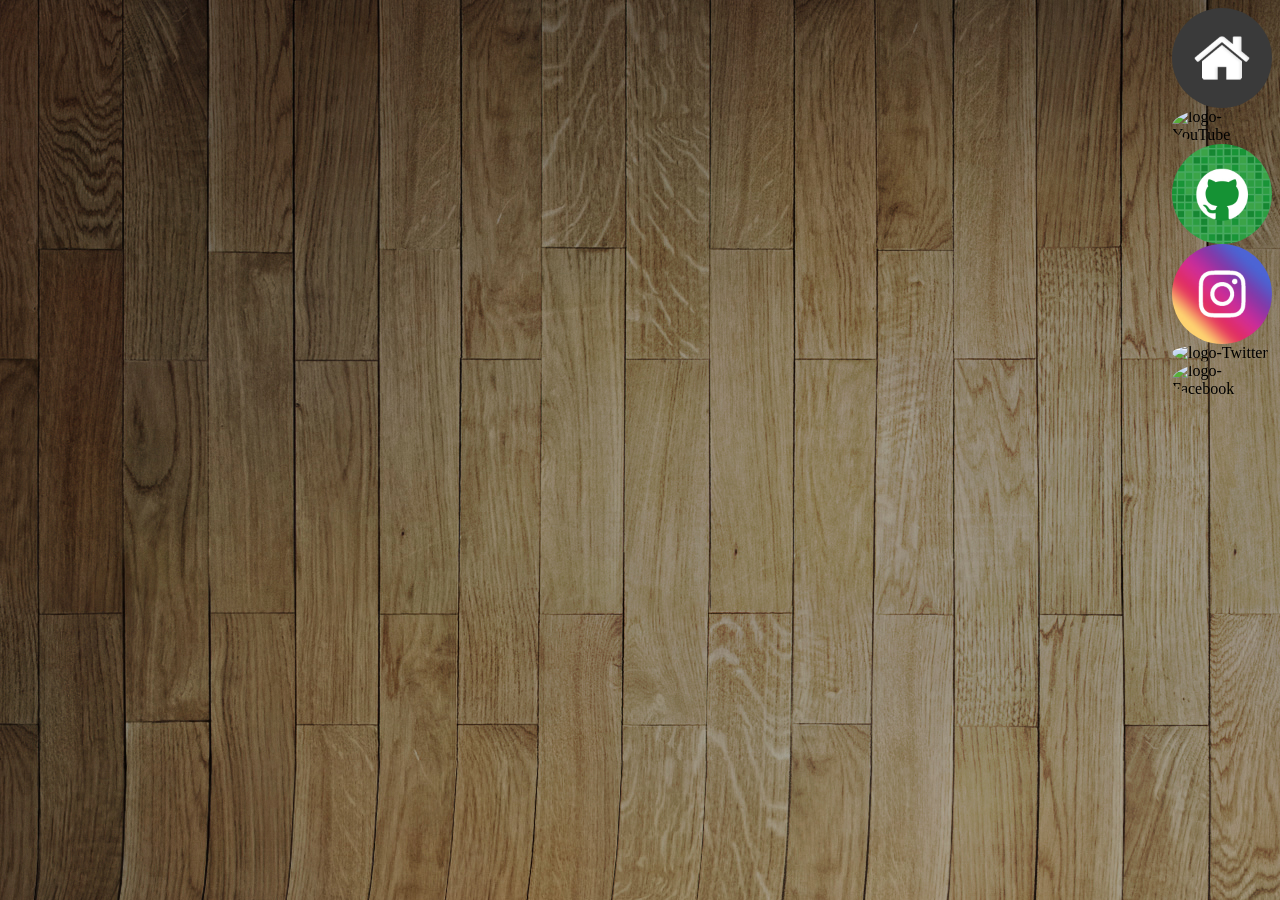
==== index.html @ d4d2e00e "iniciei o projeto das redes sociais" ====
<!DOCTYPE html>
<html lang="pt-br">
<head>
    <meta charset="UTF-8">
    <meta name="viewport" content="width=device-width, initial-scale=1.0">
    <title>Projeto Redes Sociais</title>
    <link rel="shortcut icon" href="favicon.ico" type="image/x-icon">
    <link rel="stylesheet" href="style.css">
</head>
<body>    

    <img id="lateral" class="logo-home" src="imagens/logo-home.jpg" alt="logo-Home"> 

    <img id="lateral" class="logo-youtube" src="imagens/logo-youtube.jpg" alt="logo-YouTube"> 

    <a href="https://github.com/HectorBarbosa09" target="_blank" rel="external"><img id="lateral" class="logo-github" src="imagens/logo-github.jpg" alt="logo-GitHub"></a>

    <a href="https://www.instagram.com/hectorr__b/" target="_blank" rel="external"><img id="lateral" class="logo-instagram" src="imagens/logo-instagram.jpg" alt="logo-Instagram"></a>

    <img id="lateral" class="logo-twitter" src="imagens/logo-twitter.jpg" alt="logo-Twitter">
   
    <img id="lateral" class="logo-facebook" src="imagens/logo-facebook.jpg" alt="logo-Facebook">
</body>
</html>
---- style.css ----
@charset "UTF-8";

body{
    background-image: url(imagens/fundo-madeira.jpg);
}


#lateral{
    border-radius: 50%;
    background-position: right;   
}

.logo-home {
    display: block;       
    margin-left: auto;    
    margin-right: 0;
    max-width: 100px;
}

.logo-youtube {
    display: block;       
    margin-left: auto;    
    margin-right: 0;
    max-width: 100px;
}

.logo-github{
    display: block;       
    margin-left: auto;    
    margin-right: 0;
    max-width: 100px;
}

a:hover .logo-github {
    border: 1px solid white;
    max-width: 110px;
}

.logo-instagram {
    display: block;       
    margin-left: auto;    
    margin-right: 0;
    max-width: 100px;
}

.logo-twitter{
    display: block;       
    margin-left: auto;    
    margin-right: 0;
    max-width: 100px;
}

.logo-facebook {
    display: block;       
    margin-left: auto;    
    margin-right: 0;
    max-width: 100px;
}
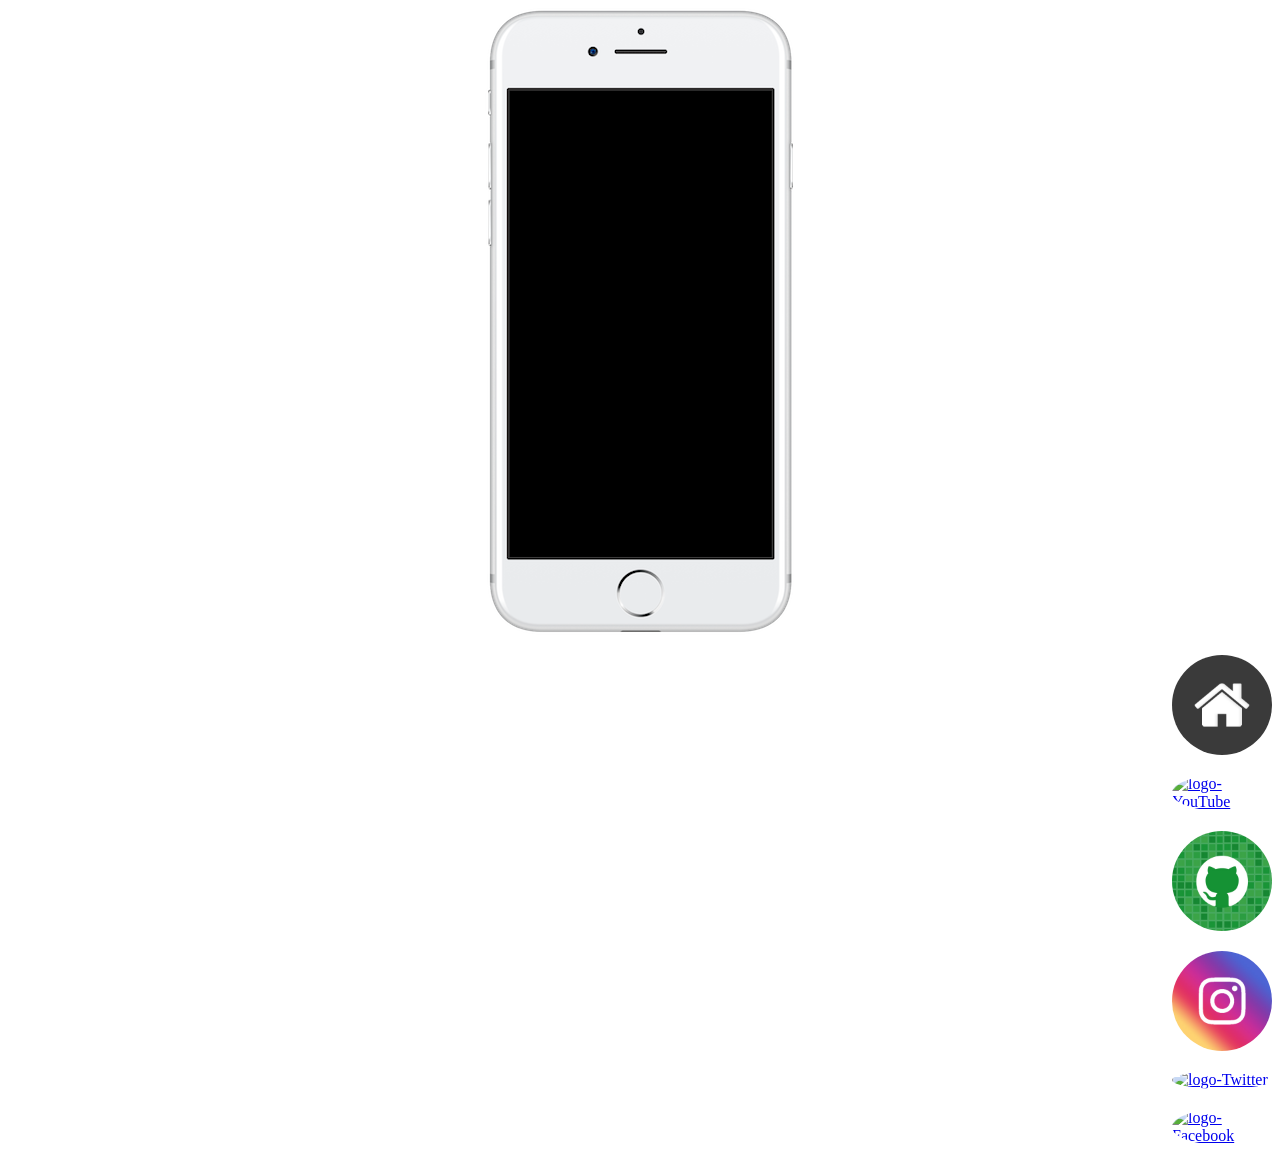
==== commit 2f716c09: "continuação do projeto" ====
--- a/index.html
+++ b/index.html
@@ -5,20 +5,22 @@
     <meta name="viewport" content="width=device-width, initial-scale=1.0">
     <title>Projeto Redes Sociais</title>
     <link rel="shortcut icon" href="favicon.ico" type="image/x-icon">
-    <link rel="stylesheet" href="style.css">
+    <link rel="stylesheet" href="estilos/style.css">
 </head>
 <body>    
+    <img src="imagens/frame-iphone.png" alt="frame-iphone" class="frame-iphone">
 
-    <img id="lateral" class="logo-home" src="imagens/logo-home.jpg" alt="logo-Home"> 
 
-    <img id="lateral" class="logo-youtube" src="imagens/logo-youtube.jpg" alt="logo-YouTube"> 
+    <a href="#"><img id="lateral" class="logo-home" src="imagens/logo-home.jpg" alt="logo-Home"></a> 
+
+    <a href="https://www.youtube.com/@HectorBarbosa00/posts" target="_blank" rel="external"><img id="lateral" class="logo-youtube" src="imagens/logo-youtube.jpg" alt="logo-YouTube"></a> 
 
     <a href="https://github.com/HectorBarbosa09" target="_blank" rel="external"><img id="lateral" class="logo-github" src="imagens/logo-github.jpg" alt="logo-GitHub"></a>
 
     <a href="https://www.instagram.com/hectorr__b/" target="_blank" rel="external"><img id="lateral" class="logo-instagram" src="imagens/logo-instagram.jpg" alt="logo-Instagram"></a>
 
-    <img id="lateral" class="logo-twitter" src="imagens/logo-twitter.jpg" alt="logo-Twitter">
+    <a href="https://x.com/HectorBarb55747" target="_blank" rel="external"><img id="lateral" class="logo-twitter" src="imagens/logo-twitter.jpg" alt="logo-Twitter"></a>
    
-    <img id="lateral" class="logo-facebook" src="imagens/logo-facebook.jpg" alt="logo-Facebook">
+    <a href="https://www.facebook.com/profile.php?id=61585404253738" target="_blank" rel="external"><img id="lateral" class="logo-facebook" src="imagens/logo-facebook.jpg" alt="logo-Facebook"></a>
 </body>
 </html>
--- a/estilos/style.css
+++ b/estilos/style.css
@@ -0,0 +1,91 @@
+@charset "UTF-8";
+
+body{
+    background-image: url(imagens/fundo-madeira.jpg);
+}
+
+
+#lateral{
+    border-radius: 50%;
+    background-position: right;
+    margin-top: 20px;
+}
+
+.frame-iphone {
+    display: block;       
+    margin-left: auto;    
+    margin-right: auto;
+    max-width: 400px;
+}
+
+.logo-home {
+    display: block;       
+    margin-left: auto;    
+    margin-right: 0;
+    max-width: 100px;
+}
+
+a:hover .logo-home {
+    border: 1px solid gray;
+    max-width: 110px;
+}
+
+.logo-youtube {
+    display: block;       
+    margin-left: auto;    
+    margin-right: 0;
+    max-width: 100px;
+}
+
+a:hover .logo-youtube {
+    border: 1px solid rgba(255, 0, 0, 0.623);
+    max-width: 110px;
+}
+
+.logo-github{
+    display: block;       
+    margin-left: auto;    
+    margin-right: 0;
+    max-width: 100px;
+}
+
+a:hover .logo-github {
+    border: 1px solid greenyellow;
+    max-width: 110px;
+}
+
+.logo-instagram {
+    display: block;       
+    margin-left: auto;    
+    margin-right: 0;
+    max-width: 100px;
+}
+
+a:hover .logo-instagram {
+    border: 1px solid pink;
+    max-width: 110px;
+}
+
+.logo-twitter{
+    display: block;       
+    margin-left: auto;    
+    margin-right: 0;
+    max-width: 100px;
+}
+
+a:hover .logo-twitter {
+    border: 1px solid rgba(41, 41, 167, 0.692);
+    max-width: 110px;
+}
+
+.logo-facebook {
+    display: block;       
+    margin-left: auto;    
+    margin-right: 0;
+    max-width: 100px;
+}
+
+a:hover .logo-facebook {
+    border: 1px solid rgb(65, 65, 223);
+    max-width: 110px;
+}
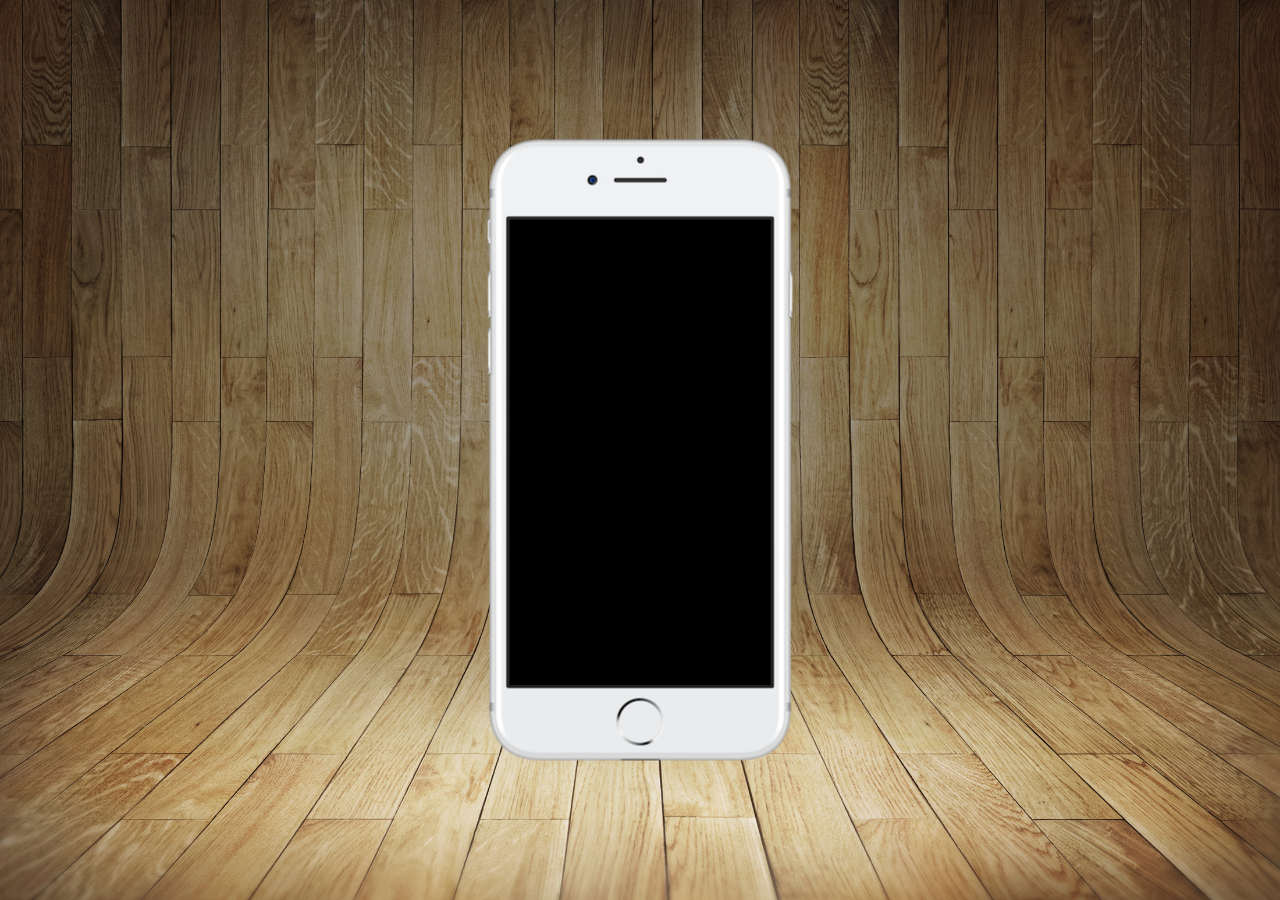
==== commit 214f202d: "continuação e correções projeto-android" ====
--- a/index.html
+++ b/index.html
@@ -8,19 +8,16 @@
     <link rel="stylesheet" href="estilos/style.css">
 </head>
 <body>    
-    <img src="imagens/frame-iphone.png" alt="frame-iphone" class="frame-iphone">
+    <main>
+
+        <section id="telefone">
+            
+        </section>
 
 
-    <a href="#"><img id="lateral" class="logo-home" src="imagens/logo-home.jpg" alt="logo-Home"></a> 
-
-    <a href="https://www.youtube.com/@HectorBarbosa00/posts" target="_blank" rel="external"><img id="lateral" class="logo-youtube" src="imagens/logo-youtube.jpg" alt="logo-YouTube"></a> 
-
-    <a href="https://github.com/HectorBarbosa09" target="_blank" rel="external"><img id="lateral" class="logo-github" src="imagens/logo-github.jpg" alt="logo-GitHub"></a>
-
-    <a href="https://www.instagram.com/hectorr__b/" target="_blank" rel="external"><img id="lateral" class="logo-instagram" src="imagens/logo-instagram.jpg" alt="logo-Instagram"></a>
-
-    <a href="https://x.com/HectorBarb55747" target="_blank" rel="external"><img id="lateral" class="logo-twitter" src="imagens/logo-twitter.jpg" alt="logo-Twitter"></a>
-   
-    <a href="https://www.facebook.com/profile.php?id=61585404253738" target="_blank" rel="external"><img id="lateral" class="logo-facebook" src="imagens/logo-facebook.jpg" alt="logo-Facebook"></a>
+        <section id="redes-sociais">
+            
+        </section>
+    </main>
 </body>
 </html>
--- a/estilos/style.css
+++ b/estilos/style.css
@@ -1,91 +1,36 @@
 @charset "UTF-8";
 
-body{
-    background-image: url(imagens/fundo-madeira.jpg);
+*{
+    margin: 0;
+    padding: 0;
+    font-family: Arial, Helvetica, sans-serif;
 }
 
-
-#lateral{
-    border-radius: 50%;
-    background-position: right;
-    margin-top: 20px;
+html, body{
+    height: 100vh;
+    width: 100vw;
+    background-color: black;
 }
 
-.frame-iphone {
-    display: block;       
-    margin-left: auto;    
-    margin-right: auto;
-    max-width: 400px;
+body{
+    background: url(../imagens/fundo-madeira.jpg) no-repeat top center;
+    background-size: cover;
+    background-attachment: fixed;
 }
 
-.logo-home {
-    display: block;       
-    margin-left: auto;    
-    margin-right: 0;
-    max-width: 100px;
+main{
+    height: 100vh;
+    position: relative;
 }
 
-a:hover .logo-home {
-    border: 1px solid gray;
-    max-width: 110px;
+section#telefone{
+    position: absolute;
+    top: 50%;
+    left: 50%;
+    transform: translate(-50%, -50%);
+    
+    background: url('../imagens/frame-iphone.png') no-repeat center center;
+    height: 627px;
+    width: 311px;
 }
 
-.logo-youtube {
-    display: block;       
-    margin-left: auto;    
-    margin-right: 0;
-    max-width: 100px;
-}
-
-a:hover .logo-youtube {
-    border: 1px solid rgba(255, 0, 0, 0.623);
-    max-width: 110px;
-}
-
-.logo-github{
-    display: block;       
-    margin-left: auto;    
-    margin-right: 0;
-    max-width: 100px;
-}
-
-a:hover .logo-github {
-    border: 1px solid greenyellow;
-    max-width: 110px;
-}
-
-.logo-instagram {
-    display: block;       
-    margin-left: auto;    
-    margin-right: 0;
-    max-width: 100px;
-}
-
-a:hover .logo-instagram {
-    border: 1px solid pink;
-    max-width: 110px;
-}
-
-.logo-twitter{
-    display: block;       
-    margin-left: auto;    
-    margin-right: 0;
-    max-width: 100px;
-}
-
-a:hover .logo-twitter {
-    border: 1px solid rgba(41, 41, 167, 0.692);
-    max-width: 110px;
-}
-
-.logo-facebook {
-    display: block;       
-    margin-left: auto;    
-    margin-right: 0;
-    max-width: 100px;
-}
-
-a:hover .logo-facebook {
-    border: 1px solid rgb(65, 65, 223);
-    max-width: 110px;
-}
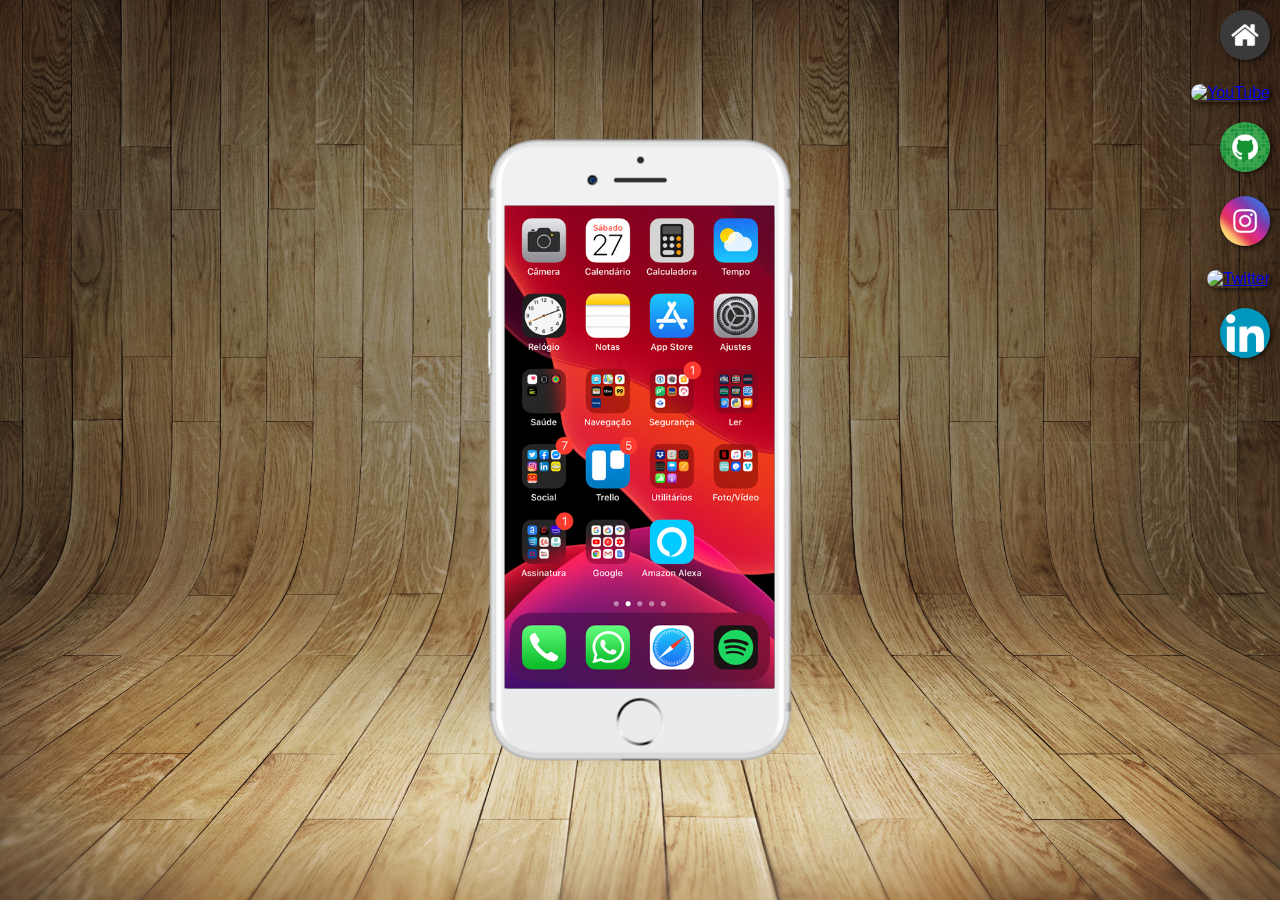
==== commit 88c4285e: "mais avanços do projeto" ====
--- a/index.html
+++ b/index.html
@@ -11,12 +11,19 @@
     <main>
 
         <section id="telefone">
-            
+            <iframe src="home.html"  name="tela" id="tela" frameborder="0">
+                Seu navegador não suporta iframes. Teste em outro navegador.
+            </iframe>
         </section>
 
 
         <section id="redes-sociais">
-            
+            <a href="#">  <img src="imagens/logo-home.jpg" alt="Home"> </a> <br>        
+            <a href="#">  <img src="imagens/logo-youtube.jpg" alt="YouTube"> </a> <br>
+            <a href="#">  <img src="imagens/logo-github.jpg" alt="GitHub"> </a> <br>
+            <a href="#">  <img src="imagens/logo-instagram.jpg" alt="Instagram"> </a> <br>
+            <a href="#">  <img src="imagens/logo-twitter.jpg" alt="Twitter"> </a> <br>
+            <a href="#">  <img src="imagens/logo-LinkeIn.png" alt="LinkedIn"> </a>
         </section>
     </main>
 </body>
--- a/estilos/style.css
+++ b/estilos/style.css
@@ -1,8 +1,8 @@
 @charset "UTF-8";
 
 *{
-    margin: 0;
-    padding: 0;
+    margin: 0px;
+    padding: 0px;
     font-family: Arial, Helvetica, sans-serif;
 }
 
@@ -34,3 +34,31 @@
     width: 311px;
 }
 
+iframe#tela{
+    position: relative;
+    top: 69px;
+    left: 20px;
+    height: 483px;
+    width: 270px;
+}
+
+section#redes-sociais{
+    text-align: right;
+}
+
+section#redes-sociais img{
+    width: 50px;
+    height: 50px;
+    margin: 10px;
+    border-radius: 50px;
+    box-shadow: 2px 2px 5px rgba(0, 0, 0, 0.6);
+    box-sizing: border-box;
+}
+
+section#redes-sociais img:hover{
+    border: 2px solid rgb(255, 255, 255, 0.600);
+    transform: translate(-3px, -3px);
+    box-shadow: 5px 5px 10px rgba(0, 0, 0, 0.8);
+    transition: transform .3s, border 0.4 s;
+}
+
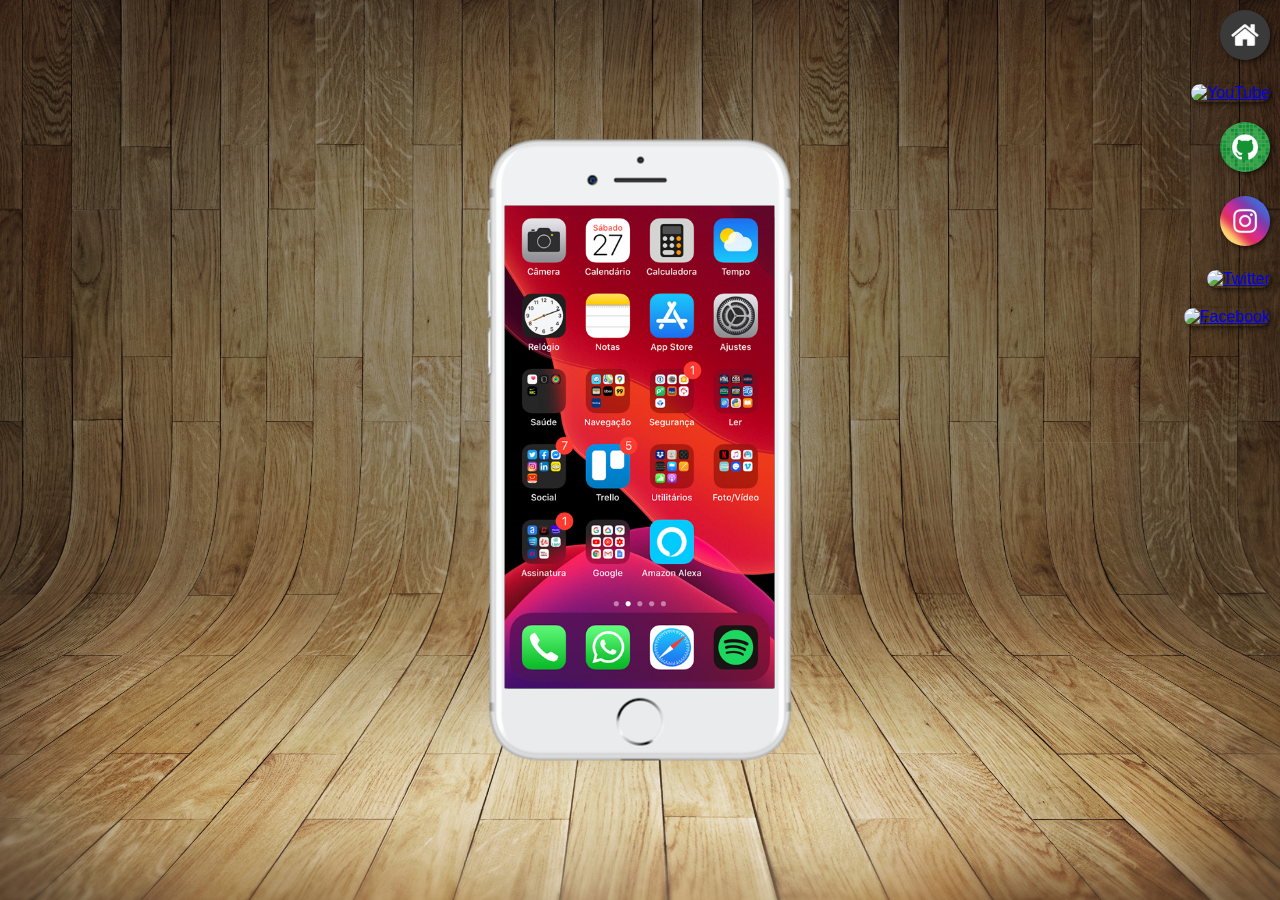
==== commit 9b171b0d: "projeto quase finalizado, faltando alguns ajustes" ====
--- a/index.html
+++ b/index.html
@@ -18,12 +18,12 @@
 
 
         <section id="redes-sociais">
-            <a href="#">  <img src="imagens/logo-home.jpg" alt="Home"> </a> <br>        
-            <a href="#">  <img src="imagens/logo-youtube.jpg" alt="YouTube"> </a> <br>
-            <a href="#">  <img src="imagens/logo-github.jpg" alt="GitHub"> </a> <br>
-            <a href="#">  <img src="imagens/logo-instagram.jpg" alt="Instagram"> </a> <br>
-            <a href="#">  <img src="imagens/logo-twitter.jpg" alt="Twitter"> </a> <br>
-            <a href="#">  <img src="imagens/logo-LinkeIn.png" alt="LinkedIn"> </a>
+            <a href="home.html" target="tela">  <img src="imagens/logo-home.jpg" alt="Home"> </a> <br>        
+            <a href="youtube.html" target="tela">  <img src="imagens/logo-youtube.jpg" alt="YouTube"> </a> <br>
+            <a href="github.html" target="tela">  <img src="imagens/logo-github.jpg" alt="GitHub"> </a> <br>
+            <a href="instagram.html" target="tela">  <img src="imagens/logo-instagram.jpg" alt="Instagram"> </a> <br>
+            <a href="twitter.html" target="tela">  <img src="imagens/logo-twitter.jpg" alt="Twitter"> </a> <br>
+            <a href="facebook.html" target="tela">  <img src="imagens/logo-facebook.jpg" alt="Facebook"> </a>
         </section>
     </main>
 </body>
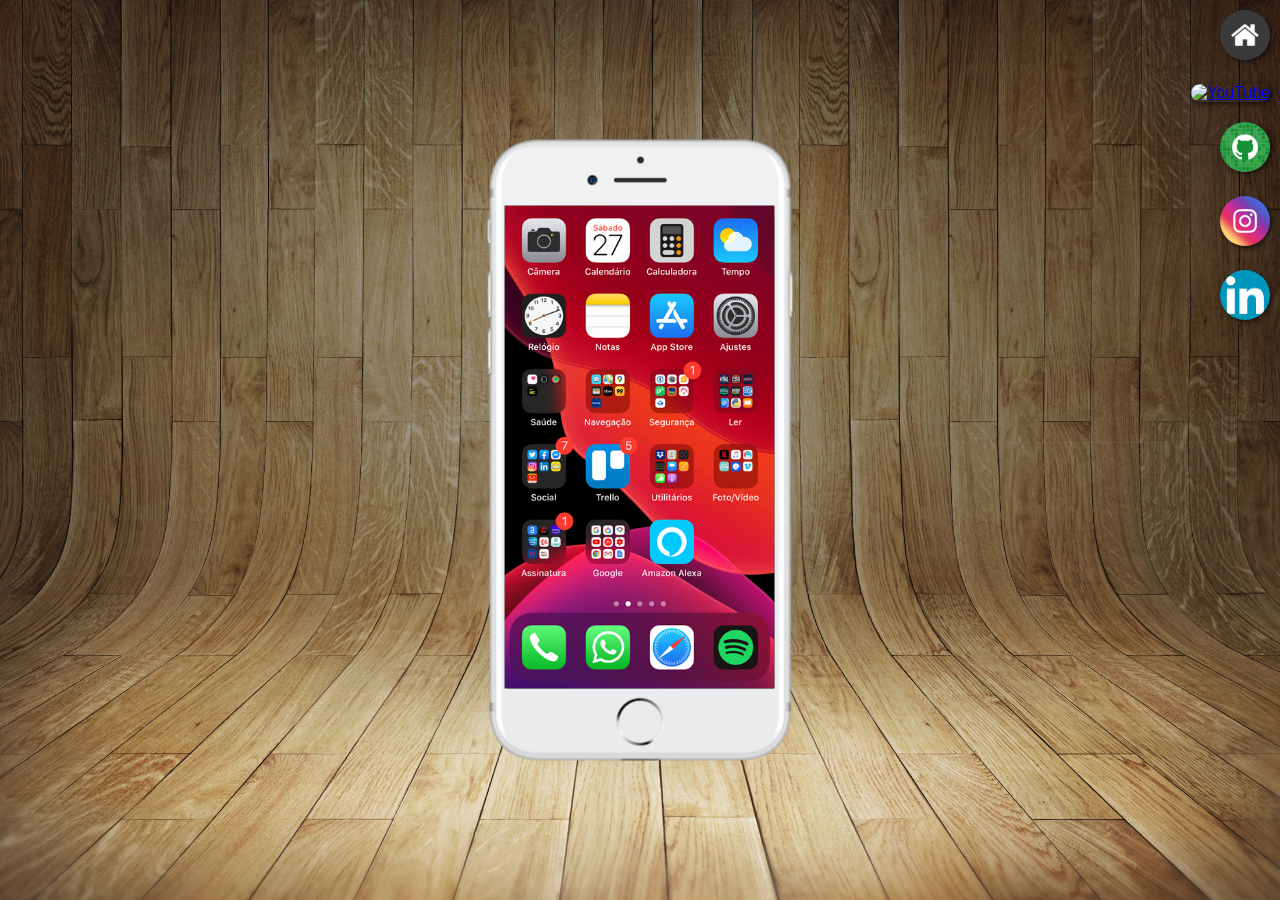
==== commit 8701b783: "alterei para as minhas redes sociais" ====
--- a/index.html
+++ b/index.html
@@ -22,8 +22,7 @@
             <a href="youtube.html" target="tela">  <img src="imagens/logo-youtube.jpg" alt="YouTube"> </a> <br>
             <a href="github.html" target="tela">  <img src="imagens/logo-github.jpg" alt="GitHub"> </a> <br>
             <a href="instagram.html" target="tela">  <img src="imagens/logo-instagram.jpg" alt="Instagram"> </a> <br>
-            <a href="twitter.html" target="tela">  <img src="imagens/logo-twitter.jpg" alt="Twitter"> </a> <br>
-            <a href="facebook.html" target="tela">  <img src="imagens/logo-facebook.jpg" alt="Facebook"> </a>
+            <a href="linkedin.html" target="tela">  <img src="imagens/logo-Linkedin.png" alt="Linkedin"> </a> 
         </section>
     </main>
 </body>
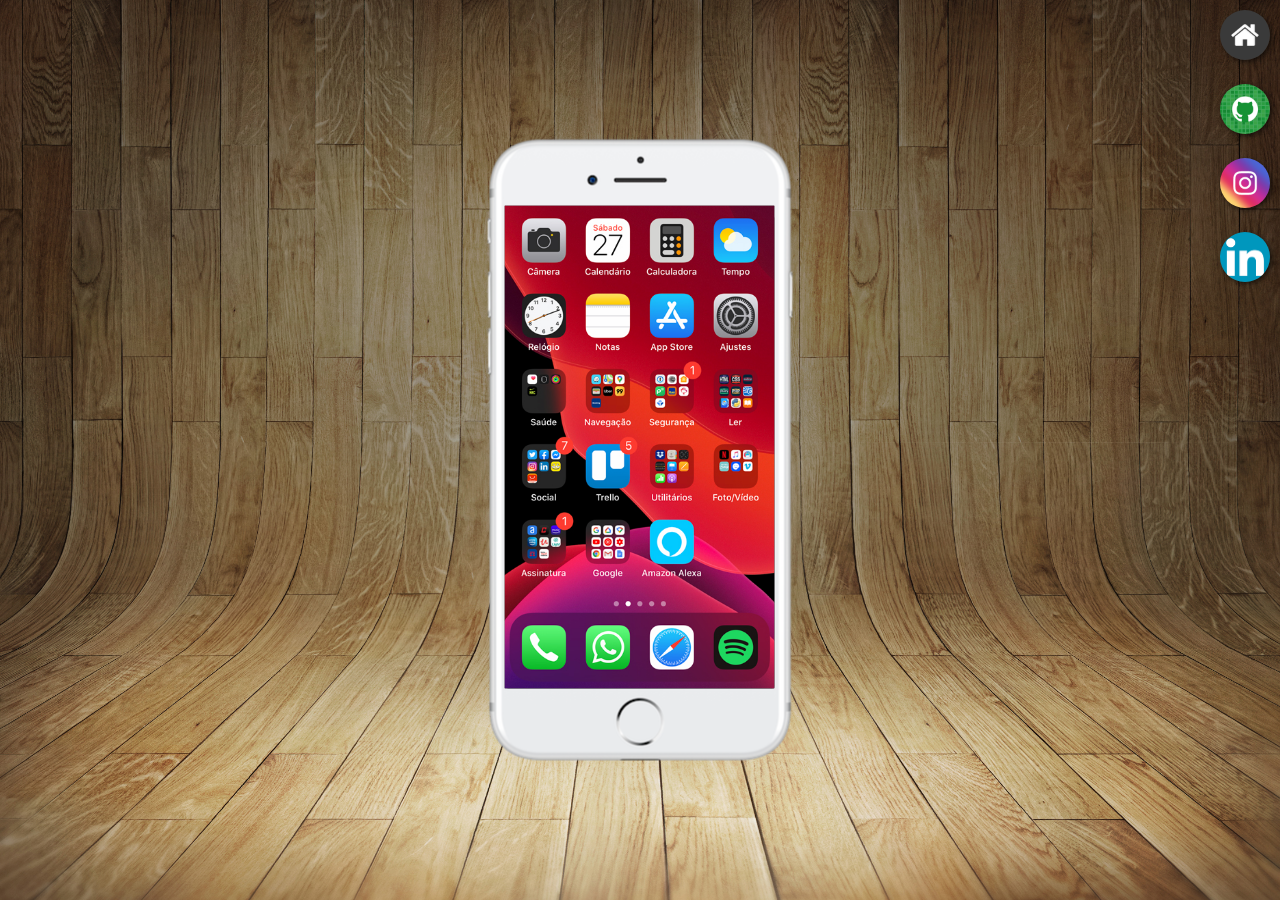
==== commit 7076ed6f: "terminei de adaptar para as minhas redes socias" ====
--- a/index.html
+++ b/index.html
@@ -19,7 +19,6 @@
 
         <section id="redes-sociais">
             <a href="home.html" target="tela">  <img src="imagens/logo-home.jpg" alt="Home"> </a> <br>        
-            <a href="youtube.html" target="tela">  <img src="imagens/logo-youtube.jpg" alt="YouTube"> </a> <br>
             <a href="github.html" target="tela">  <img src="imagens/logo-github.jpg" alt="GitHub"> </a> <br>
             <a href="instagram.html" target="tela">  <img src="imagens/logo-instagram.jpg" alt="Instagram"> </a> <br>
             <a href="linkedin.html" target="tela">  <img src="imagens/logo-Linkedin.png" alt="Linkedin"> </a> 
